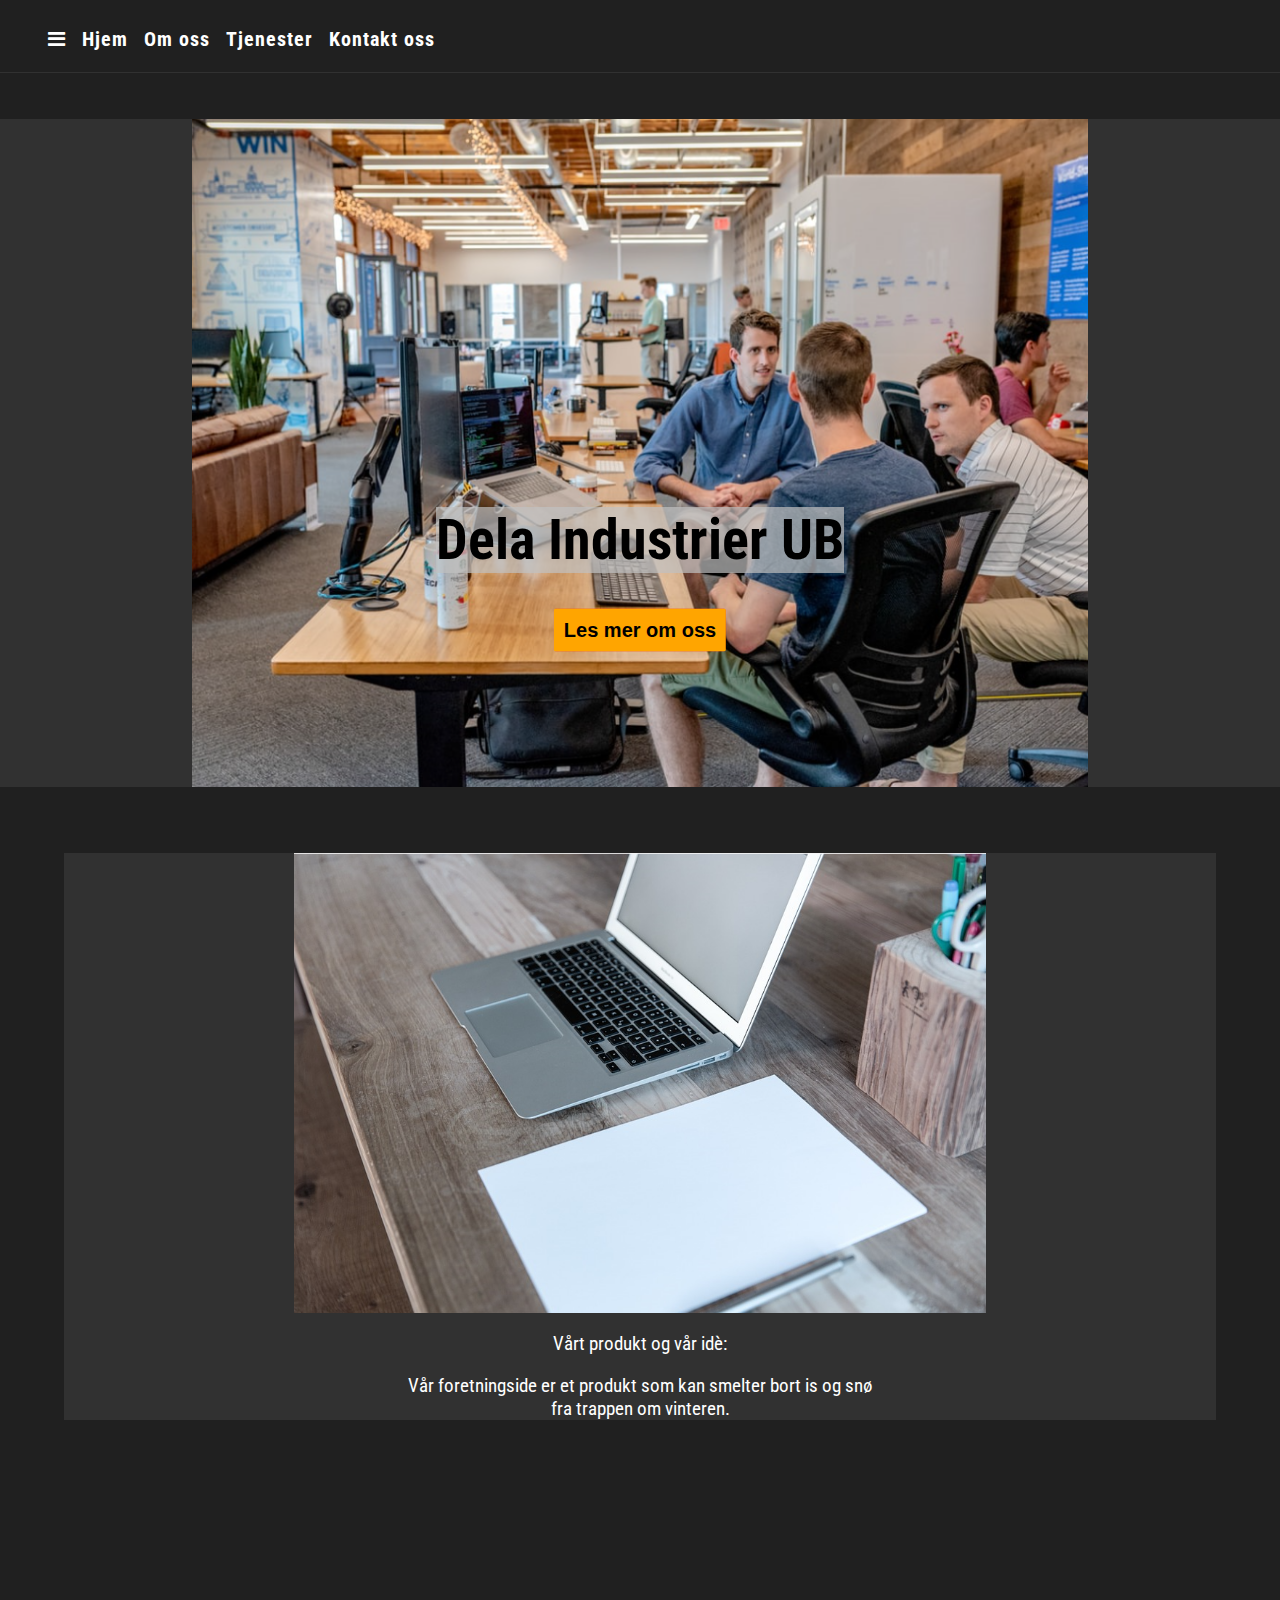
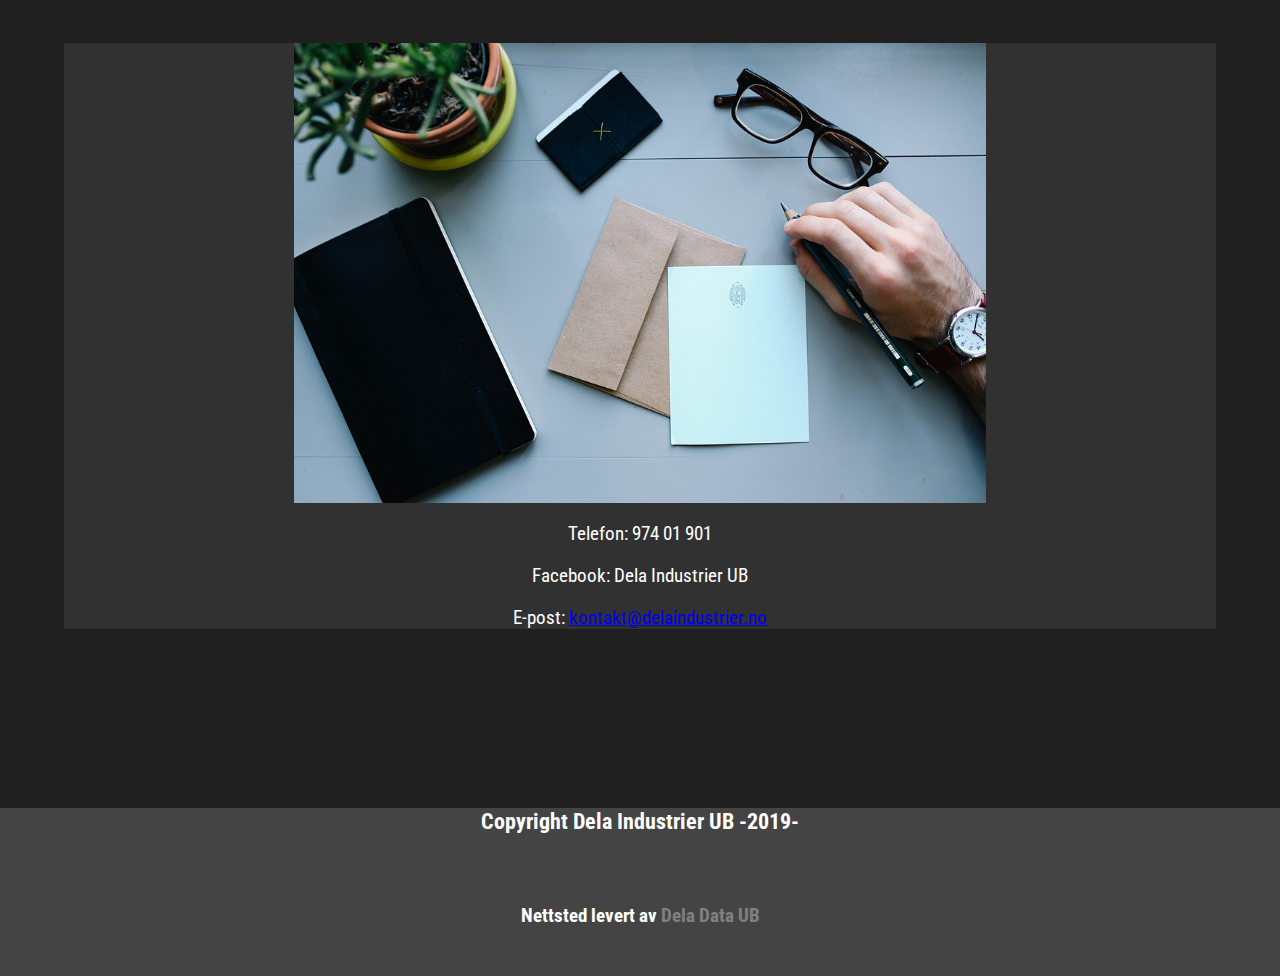
==== delaindustrier/index.html @ 0df6a4e0 "Oppdatert 10.12.19" ====
<!DOCTYPE html>

<html>

  <head><meta http-equiv="Content-Type" content="text/html"; charset="utf-8">

    <link href="https://fonts.googleapis.com/css?family=Roboto+Condensed&display=swap" rel="stylesheet">

    <link rel="stylesheet" href="https://cdnjs.cloudflare.com/ajax/libs/font-awesome/4.7.0/css/font-awesome.min.css">

    <link rel="stylesheet" type="text/css" href="main.css">

    <meta name="viewport" content="width=device-width, initial-scale=1.0">



    <title>Dela Industrier</title>

  </head>

  <style>

  body,.navbar{

      margin:0;

      padding:0;

      font-family: 'Roboto Condensed', arial;

      background-color: #202020;

      font-size: 19px;

      margin:0;

      padding:0;

  }





      .navbar{



  	justify-content: space-around;

  	align-items: center;

  	min-height:8vh;

    background-color:#202020 ;

    width:100%;

    border-bottom: solid 1px white;





  }



  ul{

  	justify-content: space-around;

  	float:left;

    display:flex;

  }



  ul li{

  	list-style-type: none;

  }



  ul a{

  color:white;

  text-decoration: none;

  letter-spacing:1px;

  font-size: 20px;

  display:inline-block;

  padding:3px;

  margin:5px;

  font-weight: bold;

  }

  ul a:hover{

  	border-bottom: solid 3px #e7ad07;

  }



  .frontimageholder{

    width:100%;

    background-color: #313131;

  }

  .frontimageholder img{

    width:70%;

    margin-left: auto;

    margin-right: auto;

    display:block;

    position: relative;

  }

  .centered_text {

    position: absolute;

    top: 60%;

    left: 50%;

    transform: translate(-50%, -50%);

    font-size: 56px;

    font-weight: bold;

    color:black;

    background-color:rgba(192,192,192,0.7);

  }

  .centered_button{

    position: absolute;

    top: 70%;

    left: 50%;

    transform: translate(-50%, -50%);

    padding:10px;

    font-size:20px;

    font-weight:bold;

    border:none;

    border-radius:2px;

    background-color: red; /* For browsers that do not support gradients */

    background-image: linear-gradient(orange, orange, orange);



  }

  .centered_button:hover{

   opacity:0.9;

  }

  .container_aboutus{

    background-color:#313131;

     width:90%;

    margin-left: auto;

    margin-right: auto;

    display:block;

    position: relative;

    clear:both;

    margin-top:20px;

     text-align:center;

  }

  .container_aboutus img{

  width:60%;

    margin-left: auto;

    margin-right: auto;

    display:block;

    position: relative;

  }





  .container_aboutus_txt{

   color:white;

  }

  @media screen and (max-width:900px) {

    .nav{

      font-size: 14px;

    }

      .centered_text{

          top:20%;

          background-color:transparent;

          color:black;

          text-align: center;

          font-size: 25px;

      }

    .centered_button{

        top:40%;



    }

    .container_aboutus p,h4{

         text-align:center;

         float:none;

         display:inline-block;

    }

   .container_aboutus img{

  background-color:#313131;

     width:90%;

    margin-left: auto;

    margin-right: auto;

    display:block;

    position: relative;

    clear:both;

    margin-top:20px;

  }





  }

  /* When the screen is less than 600 pixels wide, hide all links, except for the first one ("Home"). Show the link that contains should open and close the topnav (.icon) */

  @media screen and (max-width: 600px) {

    body{

      font-size: 16px;

    }

    ul{

      margin:0;

    }

    .nav a:not(:first-child) {display: none;}

    .nav a.icon {

      float: right;

      display: block;

    }

    ul{   float:right;



    }

    li a{

        width:100%;

        float:left;

    }

    .centered_button{

        top:30%;



    }

  }



  /* The "responsive" class is added to the topnav with JavaScript when the user clicks on the icon. This class makes the topnav look good on small screens (display the links vertically instead of horizontally) */

  @media screen and (max-width: 600px) {

    .nav .responsive {position:;}

    .nav .responsive a.icon {

      position: absolute;

      right: 0;

      top: 0;

    }

    .nav .responsive a {

      float: none;

      display: block;

      text-align: left;

    }

  }

  /* When the screen is less than 600 pixels wide, hide all links, except for the first one ("Home"). Show the link that contains should open and close the topnav (.icon) */
  @media screen and (max-width: 600px) {
    .nav ul li a:not(:first-child) {display: none;}
    .nav ul li a.icon {
      float: right;
      display: block;
    }
  }

  /* The "responsive" class is added to the topnav with JavaScript when the user clicks on the icon. This class makes the topnav look good on small screens (display the links vertically instead of horizontally) */
  @media screen and (max-width: 600px) {
    .nav.responsive {position: relative;}
    .nav.responsive a.icon {
      position: absolute;
      right: 0;
      top: 0;
    }
    .nav .responsive a {
      float: none;
      display: block;
      text-align: left;
    }
  }

  </style>

  <body>

<div class="nav">

  <ul>

   <!-- <li>  <a href=""><img src="dela_industrierimg.png" style="height:100px;width:100px;"></a></li>  -->
   <a href="javascript:void(0);" class="icon" onclick="myFunction()">
    <i class="fa fa-bars"></i>
  </a>

    <li><a href="index.html">Hjem</a></li<br>

    <li><a href="omoss.html">Om oss</a></li><br>

    <li><a href="vaaretjenester.html">Tjenester</a></li><br>

    <li><a href="kontaktoss.html">Kontakt oss</a></li><br>



  </ul>

</div><br><br>

<div class="frontimageholder">

<img src="frontimageindustries.png" alt="industry" style="">

<div class="centered_text">

Dela Industrier UB

</div>

<a href="omoss.html"><button class="centered_button">Les mer om oss</button></a>

</div><br><br>

<div class="container_aboutus">

<img src="office.png">

<div class="container_aboutus_txt">

<p>Vårt produkt og vår idè: </p>

<p>Vår foretningside er et produkt som kan smelter bort is og snø<br> fra trappen om vinteren.<br>



</p>





</div>

</div>



<br><br><br><br>

<br><br><br><br>











<div class="container_aboutus">

<img src="mail.png">

<div class="container_aboutus_txt">

<p>Telefon: 974 01 901</p>

<p>Facebook: Dela Industrier UB</p>

<p>E-post: <a href="mailto:kontakt@delaindustrier.no?subject=Henvendelse">kontakt@delaindustrier.no</a>

</div>

</div>

<p></p>

<br><br><br><br><br><br>
<footer style="background-color:#454444;color:white;text-decoration:none;list-style-type:none;">
  <center>
<h3>Copyright Dela Industrier UB -2019-<br></h3><br>
<h4>Nettsted levert av <a style="text-decoration:none;list-style-type:none;color:grey;" href="https://deladata.net">Dela Data UB</a></h4><br>
</center>
</footer>
<script>
/* Toggle between adding and removing the "responsive" class to topnav when the user clicks on the icon */
function myFunction() {
  var x = document.getElementById("nav");
  if (x.className === "nav") {
    x.className += " responsive";
  } else {
    x.className = "nav";
  }
}
</script>
  </body>

</html>
---- delaindustrier/main.css ----
body{
  font-family: 'Roboto Condensed', arial;
  background-color: #202020;
  font-size: 19px;
  margin:0;
  padding:0;
}

.nav{

	justify-content: space-around;
	align-items: center;
	min-height:8vh;
  background-color: ;
  width:100%;
  border-bottom: solid 1px #313131;


}

ul{
	justify-content: space-around;
	float:left;
  display:flex;
}

ul li{
	list-style-type: none;
}

ul a{
color:white;
text-decoration: none;
letter-spacing:1px;
font-size: 20px;
display:inline-block;
padding:3px;
margin:5px;
font-weight: bold;
}
ul a:hover{
	border-bottom: solid 3px #e7ad07;
}
/* Hide the link that should open and close the topnav on small screens */
.topnav .icon {
  display: none;
}

.frontimageholder{
  width:100%;
  background-color: #313131;
}
.frontimageholder img{
  width:90%;
  margin-left: auto;
  margin-right: auto;
  display:block;
  position: relative;
}
.centered_text {
  position: absolute;
  top: 60%;
  left: 50%;
  transform: translate(-50%, -50%);
  font-size: 56px;
  font-weight: bold;
  color:black;
  background-color:rgba(192,192,192,0.7);
}
.centered_button{
  position: absolute;
  top: 70%;
  left: 50%;
  transform: translate(-50%, -50%);
  padding:10px;
  font-size:20px;
  font-weight:bold;
  border:none;
  border-radius:2px;
  background-color: red; /* For browsers that do not support gradients */
  background-image: linear-gradient(orange, orange, orange);

}
.centered_button:hover{
 opacity:0.9;
}
.container_aboutus{
  background-color:#313131;
   width:90%;
  margin-left: auto;
  margin-right: auto;
  display:block;
  position: relative;
  clear:both;
  margin-top:20px;
   text-align:center;
}
.container_aboutus img{
width:70%;
  margin-left: auto;
  margin-right: auto;
  display:block;
  position: relative;
}


.container_aboutus_txt{
 color:white;
}
@media screen and (max-width:900px) {
  .nav{
    font-size: 14px;
  }
    .centered_text{
        top:20%;
        background-color:transparent;
        color:black;
        text-align: center;
        font-size: 25px;
    }
  .centered_button{
      top:40%;

  }
  .container_aboutus p,h4{
       text-align:center;
       float:none;
       display:inline-block;
  }
 .container_aboutus img{
background-color:#313131;
   width:90%;
  margin-left: auto;
  margin-right: auto;
  display:block;
  position: relative;
  clear:both;
  margin-top:20px;
}


}
/* When the screen is less than 600 pixels wide, hide all links, except for the first one ("Home"). Show the link that contains should open and close the topnav (.icon) */
@media screen and (max-width: 600px) {
  body{
    font-size: 16px;
  }
  ul{
    margin:0;
  }
  .nav a:not(:first-child) {display: none;}
  .nav a.icon {
    float: right;
    display: block;
  }
  ul{   float:right;

  }
  li a{
      width:100%;
      float:left;
  }
  .centered_button{
      top:30%;

  }
}

/* The "responsive" class is added to the topnav with JavaScript when the user clicks on the icon. This class makes the topnav look good on small screens (display the links vertically instead of horizontally) */
@media screen and (max-width: 600px) {
  .nav.responsive {position:;}
  .nav.responsive a.icon {
    position: absolute;
    right: 0;
    top: 0;
  }
  .nav.responsive a {
    float: none;
    display: block;
    text-align: left;
  }
}
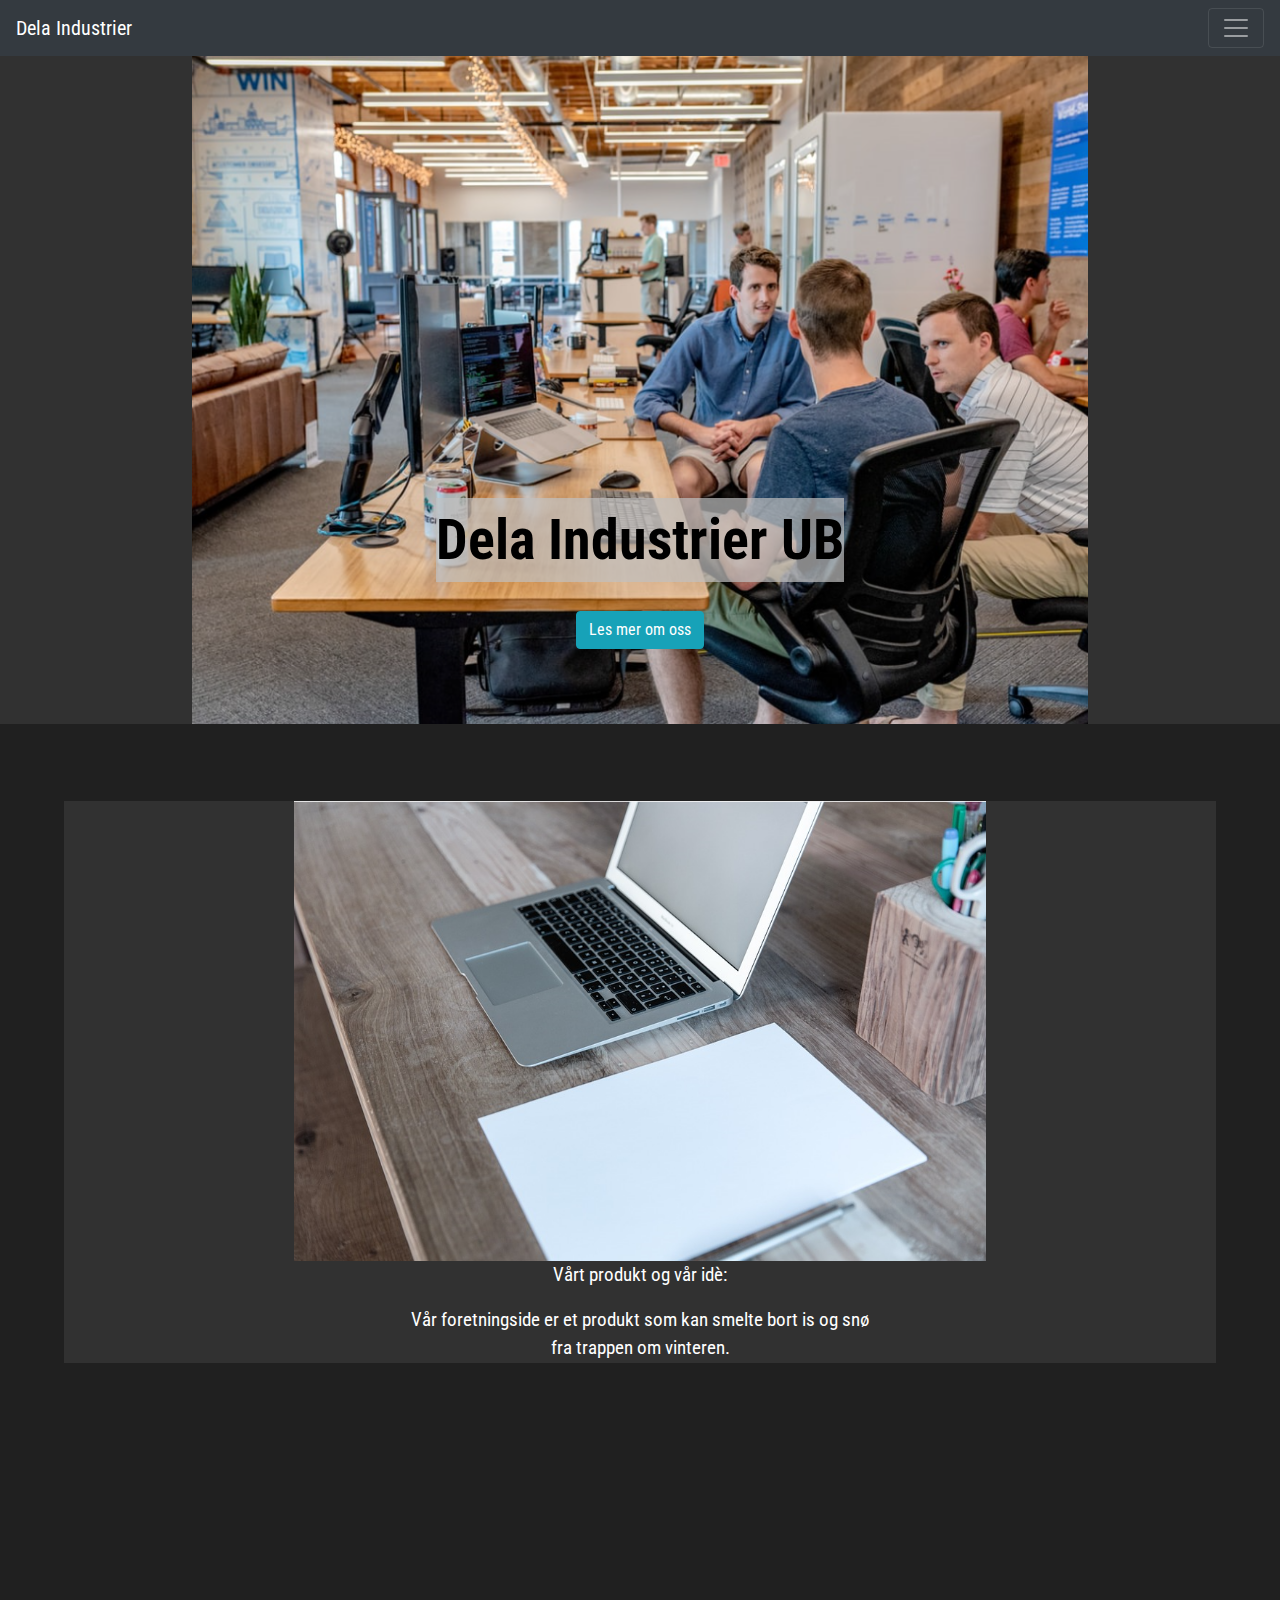
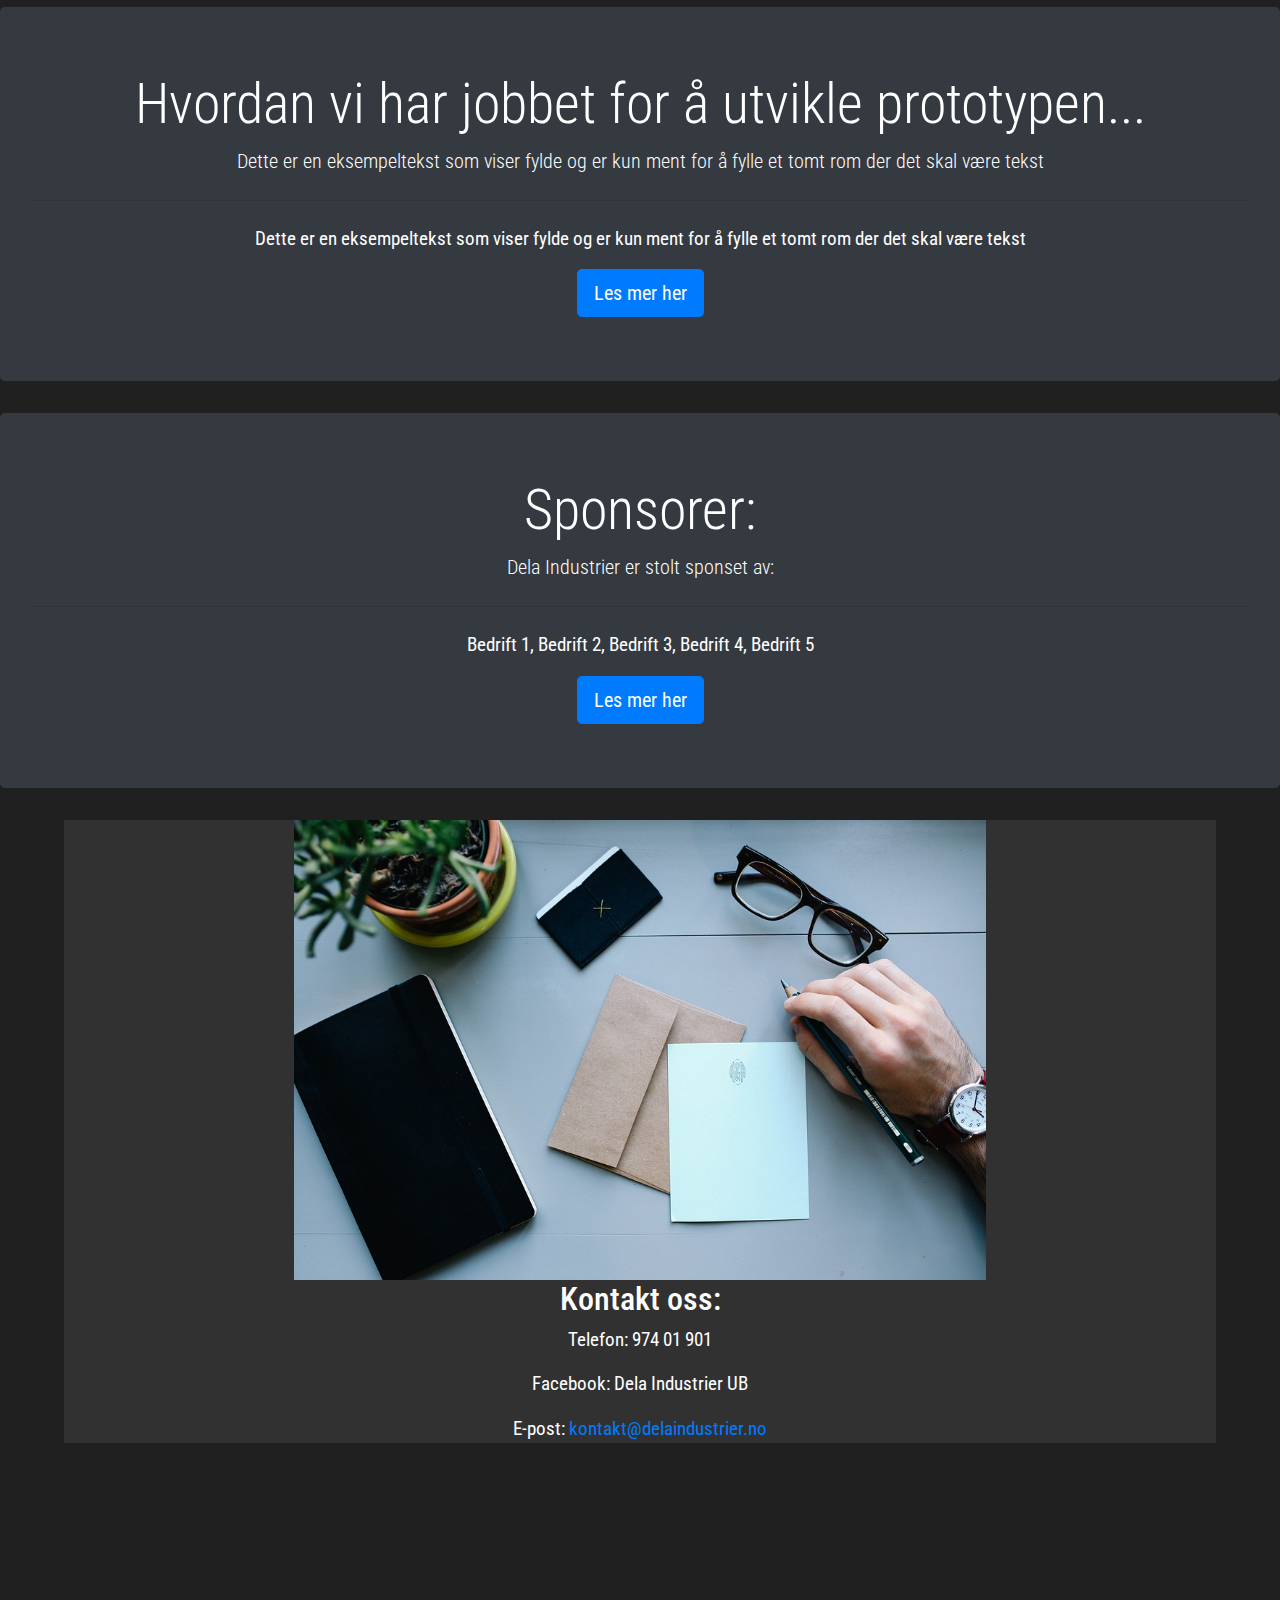
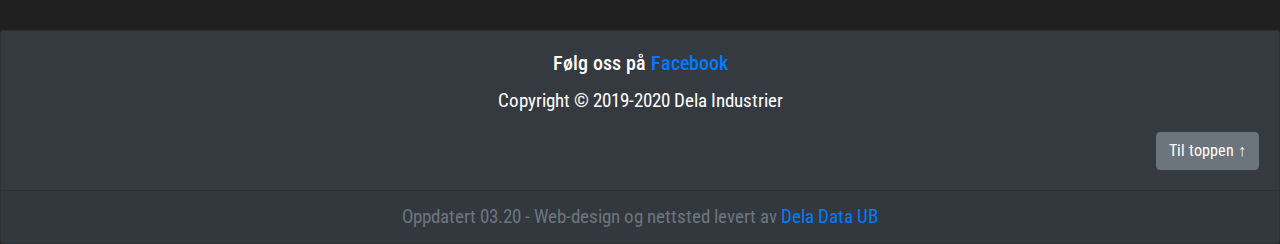
==== commit f3ec8ddc: "Upload v.3" ====
--- a/delaindustrier/index.html
+++ b/delaindustrier/index.html
@@ -7,6 +7,11 @@
     <link href="https://fonts.googleapis.com/css?family=Roboto+Condensed&display=swap" rel="stylesheet">
 
     <link rel="stylesheet" href="https://cdnjs.cloudflare.com/ajax/libs/font-awesome/4.7.0/css/font-awesome.min.css">
+    <link rel="stylesheet" href="https://stackpath.bootstrapcdn.com/bootstrap/4.4.1/css/bootstrap.min.css" integrity="sha384-Vkoo8x4CGsO3+Hhxv8T/Q5PaXtkKtu6ug5TOeNV6gBiFeWPGFN9MuhOf23Q9Ifjh" crossorigin="anonymous">
+    <script src="https://code.jquery.com/jquery-3.4.1.slim.min.js" integrity="sha384-J6qa4849blE2+poT4WnyKhv5vZF5SrPo0iEjwBvKU7imGFAV0wwj1yYfoRSJoZ+n" crossorigin="anonymous"></script>
+<script src="https://cdn.jsdelivr.net/npm/popper.js@1.16.0/dist/umd/popper.min.js" integrity="sha384-Q6E9RHvbIyZFJoft+2mJbHaEWldlvI9IOYy5n3zV9zzTtmI3UksdQRVvoxMfooAo" crossorigin="anonymous"></script>
+<script src="https://stackpath.bootstrapcdn.com/bootstrap/4.4.1/js/bootstrap.min.js" integrity="sha384-wfSDF2E50Y2D1uUdj0O3uMBJnjuUD4Ih7YwaYd1iqfktj0Uod8GCExl3Og8ifwB6" crossorigin="anonymous"></script>
+
 
     <link rel="stylesheet" type="text/css" href="main.css">
 
@@ -20,7 +25,7 @@
 
   <style>
 
-  body,.navbar{
+  body{
 
       margin:0;
 
@@ -35,89 +40,18 @@
       margin:0;
 
       padding:0;
-
-  }
-
-
-
-
-
-      .navbar{
-
-
-
-  	justify-content: space-around;
-
-  	align-items: center;
-
-  	min-height:8vh;
-
-    background-color:#202020 ;
+  
+
+  }
+
+
+
+
+
+  .frontimageholder{
 
     width:100%;
 
-    border-bottom: solid 1px white;
-
-
-
-
-
-  }
-
-
-
-  ul{
-
-  	justify-content: space-around;
-
-  	float:left;
-
-    display:flex;
-
-  }
-
-
-
-  ul li{
-
-  	list-style-type: none;
-
-  }
-
-
-
-  ul a{
-
-  color:white;
-
-  text-decoration: none;
-
-  letter-spacing:1px;
-
-  font-size: 20px;
-
-  display:inline-block;
-
-  padding:3px;
-
-  margin:5px;
-
-  font-weight: bold;
-
-  }
-
-  ul a:hover{
-
-  	border-bottom: solid 3px #e7ad07;
-
-  }
-
-
-
-  .frontimageholder{
-
-    width:100%;
-
     background-color: #313131;
 
   }
@@ -174,19 +108,7 @@
 
     border:none;
 
-    border-radius:2px;
-
-    background-color: red; /* For browsers that do not support gradients */
-
-    background-image: linear-gradient(orange, orange, orange);
-
-
-
-  }
-
-  .centered_button:hover{
-
-   opacity:0.9;
+
 
   }
 
@@ -302,151 +224,47 @@
 
   }
 
-  /* When the screen is less than 600 pixels wide, hide all links, except for the first one ("Home"). Show the link that contains should open and close the topnav (.icon) */
-
-  @media screen and (max-width: 600px) {
-
-    body{
-
-      font-size: 16px;
-
-    }
-
-    ul{
-
-      margin:0;
-
-    }
-
-    .nav a:not(:first-child) {display: none;}
-
-    .nav a.icon {
-
-      float: right;
-
-      display: block;
-
-    }
-
-    ul{   float:right;
-
-
-
-    }
-
-    li a{
-
-        width:100%;
-
-        float:left;
-
-    }
-
-    .centered_button{
-
-        top:30%;
-
-
-
-    }
-
-  }
-
-
-
-  /* The "responsive" class is added to the topnav with JavaScript when the user clicks on the icon. This class makes the topnav look good on small screens (display the links vertically instead of horizontally) */
-
-  @media screen and (max-width: 600px) {
-
-    .nav .responsive {position:;}
-
-    .nav .responsive a.icon {
-
-      position: absolute;
-
-      right: 0;
-
-      top: 0;
-
-    }
-
-    .nav .responsive a {
-
-      float: none;
-
-      display: block;
-
-      text-align: left;
-
-    }
-
-  }
-
-  /* When the screen is less than 600 pixels wide, hide all links, except for the first one ("Home"). Show the link that contains should open and close the topnav (.icon) */
-  @media screen and (max-width: 600px) {
-    .nav ul li a:not(:first-child) {display: none;}
-    .nav ul li a.icon {
-      float: right;
-      display: block;
-    }
-  }
-
-  /* The "responsive" class is added to the topnav with JavaScript when the user clicks on the icon. This class makes the topnav look good on small screens (display the links vertically instead of horizontally) */
-  @media screen and (max-width: 600px) {
-    .nav.responsive {position: relative;}
-    .nav.responsive a.icon {
-      position: absolute;
-      right: 0;
-      top: 0;
-    }
-    .nav .responsive a {
-      float: none;
-      display: block;
-      text-align: left;
-    }
-  }
-
   </style>
 
   <body>
 
-<div class="nav">
-
-  <ul>
-
-   <!-- <li>  <a href=""><img src="dela_industrierimg.png" style="height:100px;width:100px;"></a></li>  -->
-   <a href="javascript:void(0);" class="icon" onclick="myFunction()">
-    <i class="fa fa-bars"></i>
-  </a>
-
-    <li><a href="index.html">Hjem</a></li<br>
-
-    <li><a href="omoss.html">Om oss</a></li><br>
-
-    <li><a href="vaaretjenester.html">Tjenester</a></li><br>
-
-    <li><a href="kontaktoss.html">Kontakt oss</a></li><br>
-
-
-
-  </ul>
+    <nav class="navbar navbar-dark bg-dark">
+      <a class="navbar-brand" href="index.html">Dela Industrier</a>
+  <button class="navbar-toggler" type="button" data-toggle="collapse" data-target="#navbarText" aria-controls="navbarText" aria-expanded="false" aria-label="Toggle navigation">
+    <span class="navbar-toggler-icon"></span>
+  </button>
+  <div class="collapse navbar-collapse" id="navbarText">
+    <ul class="navbar-nav mr-auto">
+      <li class="nav-item active">
+        <a class="nav-link" href="index.html">Hjem <span class="sr-only">(current)</span></a>
+      </li>
+      <li class="nav-item">
+        <a class="nav-link" href="vartprodukt.html">Vårt produkt</a>
+      </li>
+      <li class="nav-item">
+        <a class="nav-link" href="omoss.html">Om oss</a>
+      </li>
+      <li class="nav-item">
+        <a class="nav-link" href="kontaktoss.html">Kontakt oss</a>
+      </li>
+    </ul>
+  </div>
+    </nav>
+
+<div class="frontimageholder">
+
+<img src="frontimageindustries.png" alt="industry">
+
+<div class="centered_text">
+
+Dela Industrier UB
+
+</div>
+
+<a href="vartprodukt.html" class="centered_button"><button type="button" class="btn btn-info">Les mer om oss</button></a>
 
 </div><br><br>
 
-<div class="frontimageholder">
-
-<img src="frontimageindustries.png" alt="industry" style="">
-
-<div class="centered_text">
-
-Dela Industrier UB
-
-</div>
-
-<a href="omoss.html"><button class="centered_button">Les mer om oss</button></a>
-
-</div><br><br>
-
 <div class="container_aboutus">
 
 <img src="office.png">
@@ -455,7 +273,7 @@
 
 <p>Vårt produkt og vår idè: </p>
 
-<p>Vår foretningside er et produkt som kan smelter bort is og snø<br> fra trappen om vinteren.<br>
+<p>Vår foretningside er et produkt som kan smelte bort is og snø<br> fra trappen om vinteren.<br>
 
 
 
@@ -475,10 +293,22 @@
 
 <br><br><br><br>
 
-
-
-
-
+<center>
+<div class="jumbotron bg-dark text-white">
+  <h1 class="display-4">Hvordan vi har jobbet for å utvikle prototypen...</h1>
+  <p class="lead">Dette er en eksempeltekst som viser fylde og er kun ment for å fylle et tomt rom der det skal være tekst</p>
+  <hr class="my-4">
+  <p>Dette er en eksempeltekst som viser fylde og er kun ment for å fylle et tomt rom der det skal være tekst</p>
+  <a class="btn btn-primary btn-lg" href="#" role="button">Les mer her</a>
+</div>
+<div class="jumbotron bg-dark text-white">
+  <h1 class="display-4">Sponsorer:</h1>
+  <p class="lead">Dela Industrier er stolt sponset av:</p>
+  <hr class="my-4">
+  <p>Bedrift 1, Bedrift 2, Bedrift 3, Bedrift 4, Bedrift 5</p>
+  <a class="btn btn-primary btn-lg" href="vartprodukt.html" role="button">Les mer her</a>
+</div>
+</center>
 
 
 
@@ -490,12 +320,13 @@
 <img src="mail.png">
 
 <div class="container_aboutus_txt">
+<h2>Kontakt oss:</h2>
 
 <p>Telefon: 974 01 901</p>
 
 <p>Facebook: Dela Industrier UB</p>
 
-<p>E-post: <a href="mailto:kontakt@delaindustrier.no?subject=Henvendelse">kontakt@delaindustrier.no</a>
+<p style="color:white;">E-post: <a href="mailto:kontakt@delaindustrier.no?subject=Henvendelse">kontakt@delaindustrier.no</a></p>
 
 </div>
 
@@ -504,23 +335,16 @@
 <p></p>
 
 <br><br><br><br><br><br>
-<footer style="background-color:#454444;color:white;text-decoration:none;list-style-type:none;">
-  <center>
-<h3>Copyright Dela Industrier UB -2019-<br></h3><br>
-<h4>Nettsted levert av <a style="text-decoration:none;list-style-type:none;color:grey;" href="https://deladata.net">Dela Data UB</a></h4><br>
-</center>
-</footer>
-<script>
-/* Toggle between adding and removing the "responsive" class to topnav when the user clicks on the icon */
-function myFunction() {
-  var x = document.getElementById("nav");
-  if (x.className === "nav") {
-    x.className += " responsive";
-  } else {
-    x.className = "nav";
-  }
-}
-</script>
+<div class="card text-center bg-dark text-white">
+  <div class="card-body">
+    <h5 class="card-title">Følg oss på <a href="https://www.facebook.com/DELA.Industrier.UB/">Facebook</a></h5>
+    <p class="card-text">Copyright &copy; 2019-2020 Dela Industrier</p>
+    <a href="index.html" class="btn btn-secondary" style="float:right;">Til toppen ↑</a>
+  </div>
+  <div class="card-footer text-muted" style="color:white;">
+    Oppdatert 03.20 - Web-design og nettsted levert av <a href="https://deladata.net">Dela Data UB</a>
+  </div>
+</div>
   </body>
 
 </html>
--- a/delaindustrier/main.css
+++ b/delaindustrier/main.css
@@ -6,42 +6,7 @@
   padding:0;
 }
 
-.nav{
 
-	justify-content: space-around;
-	align-items: center;
-	min-height:8vh;
-  background-color: ;
-  width:100%;
-  border-bottom: solid 1px #313131;
-
-
-}
-
-ul{
-	justify-content: space-around;
-	float:left;
-  display:flex;
-}
-
-ul li{
-	list-style-type: none;
-}
-
-ul a{
-color:white;
-text-decoration: none;
-letter-spacing:1px;
-font-size: 20px;
-display:inline-block;
-padding:3px;
-margin:5px;
-font-weight: bold;
-}
-ul a:hover{
-	border-bottom: solid 3px #e7ad07;
-}
-/* Hide the link that should open and close the topnav on small screens */
 .topnav .icon {
   display: none;
 }
@@ -71,19 +36,14 @@
   position: absolute;
   top: 70%;
   left: 50%;
-  transform: translate(-50%, -50%);
   padding:10px;
   font-size:20px;
   font-weight:bold;
   border:none;
   border-radius:2px;
-  background-color: red; /* For browsers that do not support gradients */
-  background-image: linear-gradient(orange, orange, orange);
 
 }
-.centered_button:hover{
- opacity:0.9;
-}
+
 .container_aboutus{
   background-color:#313131;
    width:90%;
@@ -140,43 +100,3 @@
 
 
 }
-/* When the screen is less than 600 pixels wide, hide all links, except for the first one ("Home"). Show the link that contains should open and close the topnav (.icon) */
-@media screen and (max-width: 600px) {
-  body{
-    font-size: 16px;
-  }
-  ul{
-    margin:0;
-  }
-  .nav a:not(:first-child) {display: none;}
-  .nav a.icon {
-    float: right;
-    display: block;
-  }
-  ul{   float:right;
-
-  }
-  li a{
-      width:100%;
-      float:left;
-  }
-  .centered_button{
-      top:30%;
-
-  }
-}
-
-/* The "responsive" class is added to the topnav with JavaScript when the user clicks on the icon. This class makes the topnav look good on small screens (display the links vertically instead of horizontally) */
-@media screen and (max-width: 600px) {
-  .nav.responsive {position:;}
-  .nav.responsive a.icon {
-    position: absolute;
-    right: 0;
-    top: 0;
-  }
-  .nav.responsive a {
-    float: none;
-    display: block;
-    text-align: left;
-  }
-}
